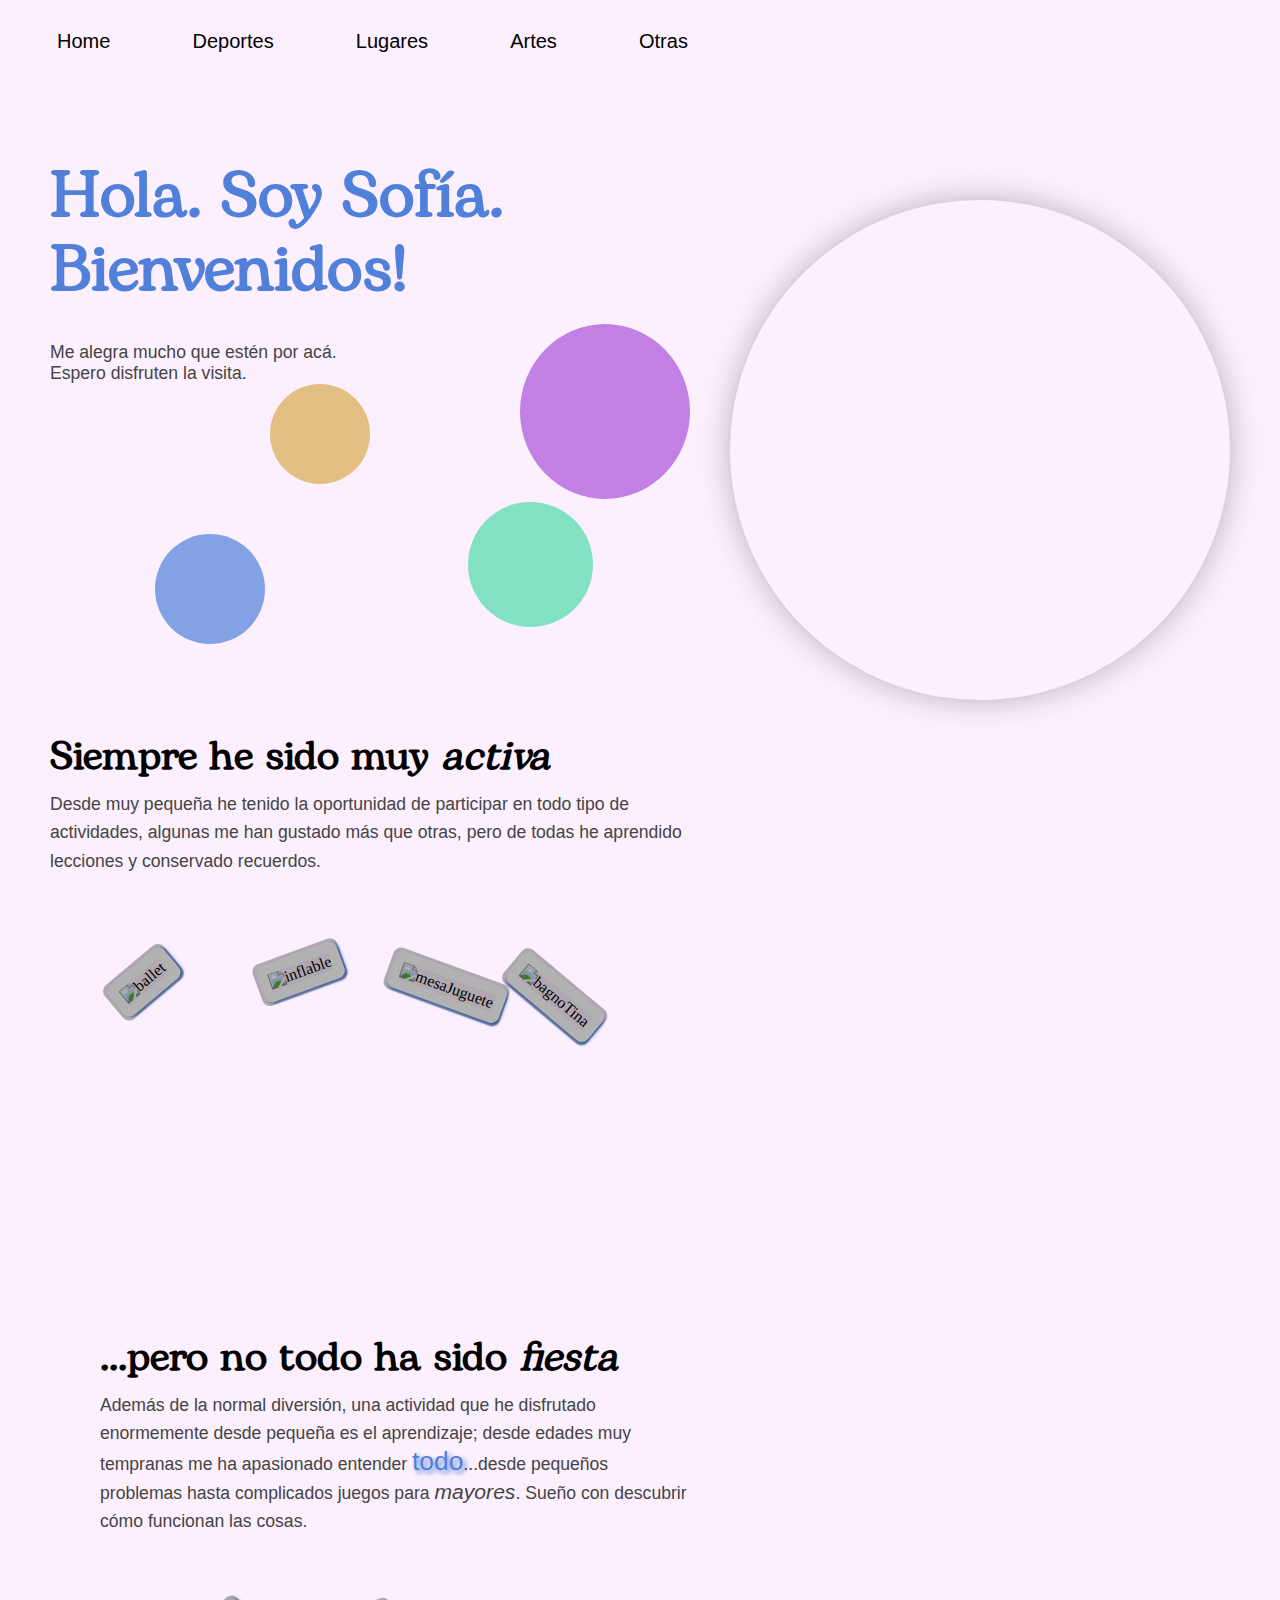
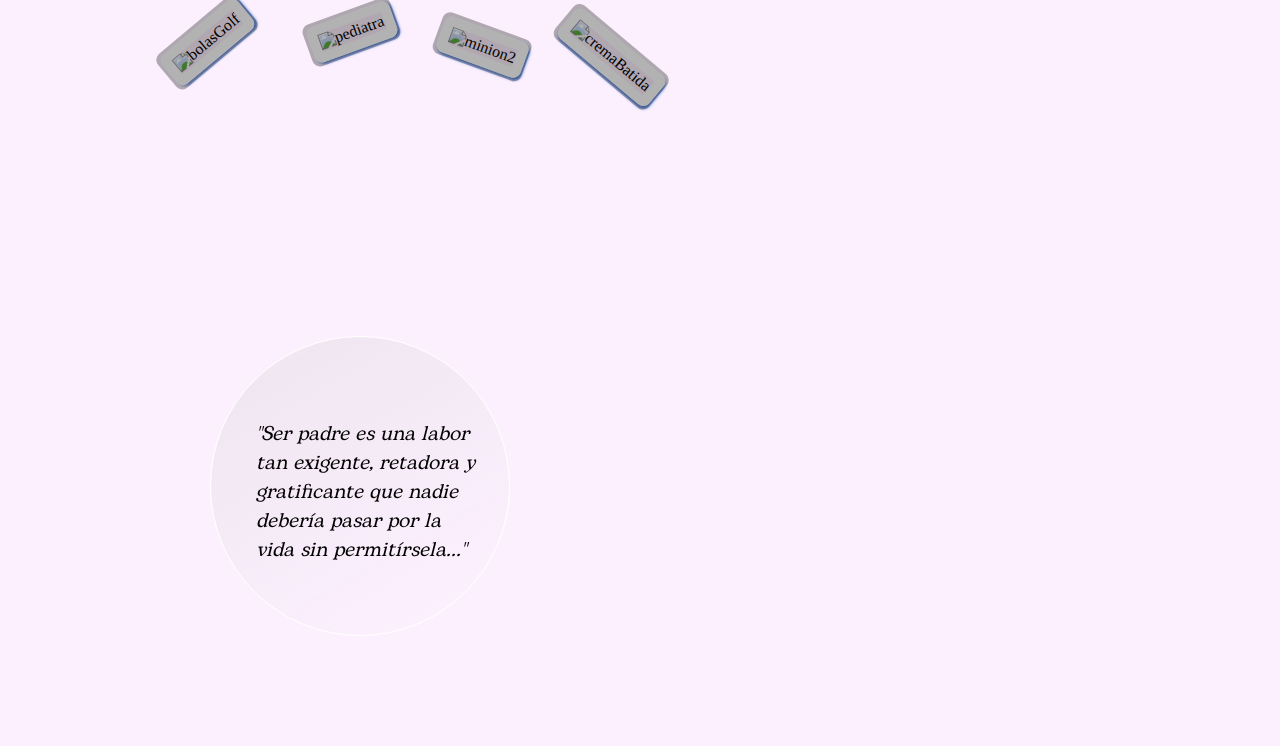
==== index.html @ b2afeb2c "firstCommit" ====
<!DOCTYPE html>
<html>
    <head>
        <meta charset="utf-8">
        <title>Mi lechucita en el tiempo</title>

        <link rel="stylesheet" href="./estilos/normalize.css">
        <link rel="stylesheet" href="./estilos/estilos.css">

        <link rel="preconnect" href="https://fonts.gstatic.com">
        <link href="https://fonts.googleapis.com/css2?family=Lobster&display=swap" rel="stylesheet">
        <!--     PARA LLAMAR LA FUENTE: font-family: 'Lobster', cursive; -->

        <link rel="preconnect" href="https://fonts.gstatic.com">
        <link href="https://fonts.googleapis.com/css2?family=Nunito:wght@200&display=swap" rel="stylesheet"> 
        <!--     PARA LLAMAR LA FUENTE: font-family: 'Nunito', sans-serif; -->
       
        <link rel="preconnect" href="https://fonts.gstatic.com">
        <link href="https://fonts.googleapis.com/css2?family=Poiret+One&display=swap" rel="stylesheet">
        <!--     PARA LLAMAR LA FUENTE: font-family: 'Poiret One', cursive; -->   
        
        <link rel="stylesheet" href="./fuentes/Bogart-Regular-trial.ttf">

        <script src="./scripts/scripts.js"></script>
        <script src="./scripts/natacion.js"></script>

        <script src="https://kit.fontawesome.com/62ea397d3a.js"></script>



    </head>

    <body id="bodyMain">
        <header id="headerMain">
            <nav class="nav">
                <ul class="nav__ul">
                    <li class="nav__li"><a class="nav__a" href="./index.html"><i class="fas fa-home"></i>Home</a></li>
                    <li class="nav__li"><a class="nav__a" href=" "><i class="fas fa-bars"></i>Deportes</a>
                        <ul>
                            <li class="nav__li"><a class="nav__a normalSize" href="./natacion.html"><i class="fas fa-swimmer"></i>Natación</a></li>
                            <li class="nav__li"><a class="nav__a normalSize" href="./basket.html"><i class="fas fa-basketball-ball"></i>Basketball</a></li>
                            <li class="nav__li"><a class="nav__a normalSize" href="./caminata.html"><i class="fas fa-walking"></i>Caminata</a></li>
                            <li class="nav__li"><a class="nav__a normalSize" href="./ciclismo.html"><i class="fas fa-biking"></i>Ciclismo</a></li>
                        </ul>
                    </li>
                    <li class="nav__li"><a class="nav__a" href="./lugares.html"><i class="fas fa-map-marked-alt"></i>Lugares</a>
                        <ul>
                            <li class="nav__li"><a class="nav__a normalSize" href="./tilapia.html"><i class="fas fa-fish"></i>Tilapia Park</a></li>
                            <li class="nav__li"><a class="nav__a normalSize" href="./coronado.html"><i class="fas fa-church"></i>Coronado</a></li>
                            <li class="nav__li"><a class="nav__a normalSize" href="./eolicas.html"><i class="fas fa-wind"></i>Eólicas</a></li>
                        </ul>
                    </li>
                    <li class="nav__li"><a class="nav__a" href="./artes.html"><i class="fas fa-paint-brush"></i>Artes</a>
                        <ul>
                            <li class="nav__li"><a class="nav__a normalSize" href="./danza.html"><i class="fas fa-eye"></i>Danza</a></li>
                            <li class="nav__li"><a class="nav__a normalSize" href="./museo.html"><i class="fas fa-dungeon"></i>Museo</a></li>
                        </ul>
                    </li>
                    <!-- <li class="nav__li"><a class="nav__a" href="./alimentacion.html"><i class="fas fa-utensils"></i>Alimentación</a></li> -->
                    <li class="nav__li" id="otras"><a class="nav__a" href="./otras.html"><i class="fas fa-bullseye"></i>Otras</a>
                        <ul>
                            <li class="nav__li"><a class="nav__a normalSize" href="./camping.html"><i class="fas fa-campground"></i>Camping</a></li>
                            <li class="nav__li"><a class="nav__a normalSize" href="./videoGames.html"><i class="fas fa-ghost"></i>Video Juegos</a></li>
                        </ul>
                    </li>
                </ul>
            </nav>
        </header>

        <div class="mainBody">
            <div class="conSaludo">
                <div class="conTitulo">
                    <h1 class="conTitulo__h1">
                        Hola. Soy Sofía.
                        <span>Bienvenidos!</span>
                    </h1>

                    <p class="conTitulo__subtitulo">Me alegra mucho que estén por acá.<br>Espero disfruten la visita.</p>
                </div>
            </div>
               
            <div class="conPortada" id="portadaPrincipal"></div>
            
            <div class="conCirc">
                <div class="conCirc__circ" id="circ1">
                    <!-- <p>Canta</p> -->
                </div>
                <div class="conCirc__circ"></div>
                <div class="conCirc__circ"></div>
                <div class="conCirc__circ"></div>
            </div>

            <article class="resegna">
                <section class="resegna__section">
                    <h2 class="resegna__subtitulo">Siempre he sido muy <span class="italic normalSize">activa</span></h2>
                    
                    <p class="resegna__p">Desde muy pequeña he tenido la oportunidad de participar en todo tipo de actividades,
                        algunas me han gustado más que otras, pero de todas he aprendido lecciones y conservado recuerdos.</p>
                    
                    <div class="resegna__colage">
                        <div class="resegna__colageImg" id="img1">
                            <img src="https://bn1303files.storage.live.com/y4m1eMiOGr52ejaf_VggFTOE1TwCV4xgynWyurK5sFDLiVl28BcUycHTIoRCNs0nmZRJM5AtZX5xlgQPsRu_UfH7MnhLQZAcRn2i1tlUg4v89bVqdx8P5YwmcbPgucX-vDVR-ah7LM3rcvBl-xzz1Ml8MRrMTUKW3Nxt9X_saBezPVzeVHlHh7FW7a1uwrISQ_U?width=600&height=600&cropmode=none" alt="ballet">
                        </div>
                        <div class="resegna__colageImg" id="img4">
                            <img src="https://bn1303files.storage.live.com/y4mA6fvFvU-Lqn-WIheasWg8DnOre4BP4QWIisnF6DxJvpbygCEiegIxmNPabYpcPpD27n7WEcGSPR7TXwMYXDR-9UEXPH3pcjp0Y94CevrsECQAE3yJbk_9sXjOXsCTliUyBfXxusY6sy6ZHq0IEz22Chue-_TwPX6gMjM4G_9joZ8Dn1HOVEQYqrJ9IknCyZp?width=2448&height=3264&cropmode=none" alt="bagnoTina">
                        </div>
                        <div class="resegna__colageImg" id="img3">
                            <img src="https://bn1303files.storage.live.com/y4mBJQECKEJsxn8ELgeWrc2OBEH_O_QTVqCtqucH2TOvl_QTZi5gADIXa2PWiOQpr8RURH_hhc69YlbosjASZ09I2i6XySRWzxo__3gZubCK6hRZFNhy9d7A6hsJaijrWVAFr5we6k1Yj80eiwOaT6dmhPJvtc9ufpTLR8_nDD7FbmHBvFx-Wbtp-KQWqA_Nq8_?width=2448&height=3264&cropmode=none" alt="mesaJuguete">
                        </div>
                        <div class="resegna__colageImg" id="img2">
                            <img src="https://bn1303files.storage.live.com/y4mgiLPytBflZ-a89ZmM4eF-3NKjc6-Cug_Whm5P2EVAS-cUT8HdzeChHriPv8PTn6nHwPIUebCI5NhUbcRtQP_RgsYFMH1tgZgOta8kvh3emYVPcE8a4WlSdg4yZf56rH0X8AlbM06wVDOZbNUjiI9RnmFs6MgBEyU7YYlIErXMkfJRamHuuaI3Ysq4Ms6DSX7?width=2448&height=3264&cropmode=none" alt="inflable">
                        </div>
                    </div>
                </section>

                <section class="resegna__section" id="section2">
                    <h2 class="resegna__subtitulo">...pero no todo ha sido <span class="italic normalSize">fiesta</span></h2>
                    
                    <p class="resegna__p">Además de la normal diversión, una actividad que he disfrutado enormemente desde pequeña es el aprendizaje;
                    desde edades muy tempranas me ha apasionado entender <span id="todo">todo</span>...desde pequeños problemas hasta complicados
                    juegos para <span class="italic">mayores</span>. Sueño con descubrir cómo funcionan las cosas.</p>

                    <div class="resegna__colage">
                        <div class="resegna__colageImg" id="img1">
                            <img src="https://bn1303files.storage.live.com/y4mOYWZHauhnOqF5A8rc1UOyfqkOEZeXv4qLfZWyrbi9asUGfHuG7jbCv7Jcmu3Z7jU2JHaLei67Q-5_Csrsl1HFFx1fiZBxxTT3urDR-NwNzvUYe8qcihV0Uih8arlKa031U3meGjptYcETi9H0Xw6sTnLbxtL97v8wn32FzNAjUC-LiibxDkgTT2QdedEJ6TN?width=1936&height=2592&cropmode=none" alt="bolasGolf">
                        </div>
                        <div class="resegna__colageImg" id="img4">
                            <img src="https://bn1303files.storage.live.com/y4mL9JD8xF7UKbe2BE9HeJN8Frl2S35_zYpHZCGU5TUdn-PJuRE5-SfKXR_niKCSmaKoPyPpjH2txc9YrV3ba_Kv9rovY0q8sYkPi9N4NCLblWN-k5bj95lFarR8tzxCduDKxSUgdMmYOTgdL_bnq0LMPYyMgtLiwIKJqy_OBRsl9N9AY4lX3d4vU6c88yzmom1?width=2068&height=2400&cropmode=none" alt="cremaBatida">
                        </div>
                        <div class="resegna__colageImg" id="img3">
                            <img src="https://bn1303files.storage.live.com/y4my7PHXuqUAq9LQ1AljIqIrYHAgSjyIjc4NOx6kuACvk-mxr4hEak621K6f7SPoR3mifIC7j4YgCYVf8exvFpeot3Iq8QCUbuiNEKXOnVZrD8iyNIVlLw0bTk_rUDItta9RBrG8XJBO6Tb4SAQBL4QW5iu6f-Ja7Jx8VolO2rWk9rigTMFTMrRejGqtP7wESec?width=193&height=312&cropmode=none" alt="minion2">
                        </div>
                        <div class="resegna__colageImg" id="img2">
                            <img src="https://bn1303files.storage.live.com/y4mHlanmtKMVHkw9o74Pgl-N5_21ap4PKLx55M2R5myzwMNnfbbIvcqZmMwK6MYB7ZMZTpvhnP9cRzVsdJQuAO82wl9cUnnLmfuGaIVxfu907S1db9KAcPmhO4Ytx8Iw83HALKtYz5rdQkZfWQXfnT4vSgdZ1FpZqV0nVZ7z44tF5aO00R-jXJTlIRr7LeGRsfO?width=2322&height=4128&cropmode=none" alt="pediatra">
                        </div>
                    </div>
                    <p>&nbsp;</p>
                </section>
            </article>
        </div>
        <div class="card1" id="card1Main">
            <!-- <p><i>"… porque ser padre de una niña es mucho más que solo serlo;
                 tendrás una relación mágica para siempre"</i>
            </p> -->
            <p><i>"Ser padre es una labor tan exigente, retadora y gratificante
                que nadie debería pasar por la vida sin permitírsela..."</i>
            </p>
        </div>


    </body>

    <footer>
        <!-- <small>(Font: Bogart Family by Zetafonts -http://www.zetafonts.com/collection/5215)</small> -->
    </footer>
</html>
---- estilos/estilos.css ----
:root {
    --celesteBase: #5080da; /*f537f5 5080da*/
    --fondoBase: #fcf0fe;
    --fondoIntenso: rgba( 247, 210, 253, 0.6);
}

html {
    scroll-behavior: smooth;
}

@font-face {
    font-family: fontBogart;
    src: url(../fuentes/Bogart-Regular-trial.ttf);
}


.mainBody {
    padding: 0px 50px;
}

#bodyMain {
    background-color: var(--fondoBase);
}

#bodyNatacion {
    background-color: var(--fondoBase);
}

header {
    height: 90px;
    padding-top: 20px;
    position: sticky;
    top: 0;
    z-index: 100;
}

#headerMain {
    background-color: var(--fondoBase);
}

#headerNatacion {
    background-color: var(--fondoBase);
}

h2 {
    margin: 20px 10px 10px 0px;
    font-family: fontBogart;
    font-size: 2.5em;
    color: #000;
}

p {
    margin: 10px 10px 10px 0px;
    color: #444;
    font: 1.1em Verdana, Geneva, Tahoma, sans-serif;
}

i {
    color: #000;
    font-size: 20px;
    margin-right: 7px;
}

/* li {
    background-color: var(--fondoBase);
} */

.conSaludo {
    display: inline-flex;
    justify-content: space-between;
}

.conTitulo__h1 {
    width: 500px;
    margin: 70px 50px 35px 0px;
    font-family: fontBogart; /*'Poiret One', cursive;*/
    text-align: left;
    font-size: 4em;
    color: var(--celesteBase);
    text-align: left;  
}

.conTitulo__subtitulo {
    color: #444;
    font: 1.1em Verdana, Geneva, Tahoma, sans-serif;
}

.conPortada {
    min-width: 500px;
    min-height: 500px;
    background-size: cover;
    border-radius: 50%;
    box-shadow: 0px 0px 30px rgba(150, 150, 150, 0.7);
    position: sticky;
    top: 200px;
    right: 50px;
    z-index: 90;
    float: right;
}


#portadaPrincipal {
    background-image: url(https://bn1303files.storage.live.com/y4m59I6vUFJo5pTwHSW8Vua_CaCqOX-XgPKIF6TmFYeJKWTq_ZqIx5vcn9mnYeN9ldilsDLNR97y5j0LUr08f5xSETU3ELc5ZlIcrrqwcEhGwC364ZXS6RyGadPKNk2L2owkqgpxn4-L2kVJC631hesw1YdreVvkbfGMyTmqwET-Yj7BGTkE02B0x10-oAg70nK?width=3456&height=2592&cropmode=none);
}

#portadaNatacion {
    background-image: url(https://bn1303files.storage.live.com/y4mhvANLPCyx84VQvt77gnThRoZHyyiueU8B4_UF-ldT1WIxTdovlAoJR_XUeMmH4nhyox3wHY9OeSmUyAAx3rjqVtkiLy2bmWDVuB7yZESzUUX_W4PqegVCJvmavpaSZjpkVOhUUJUxa93mTH_Qz7A8NO5sU8isbrfD2Mp_S6xMiO5EvZ7Jw-U5Td5dRccZeMa?width=1833&height=1634&cropmode=none);
    background-position:center;
}

#portadaCiclismo {
    background-image: url(https://bn1303files.storage.live.com/y4m02_a_vJvQPcHCZFkCItmirM-zHEJIg-k9J8lUHk7mXmP_HazAgMAgl8bLKvwohSCGFuyvkk49dF8TGWev4VC-EDJi9obmbY5dpU2zG3qfL4VHuUoV36qLM9yioBykOBIMXZM8i2V8jiHQEWuL3LsUX_iMGe4bz9-krxwcjP9QZy22JCJ36FpfrFbKcKuy5-r?width=1242&height=2208&cropmode=none);
    background-position:center;
}

#portadaBasket {
    background-image: url(https://bn1303files.storage.live.com/y4mHyMvckwQ3aLQ4Yjg_5PQfYTycPgq8ULzkCCiCQgBc9bX0pjQLPcGISLNzv-5y9w-qPnE0BvvZHe6FrrKP-fWtNYQ38j9Fv5ZOc6GYxgL4-Z_gMRilvgzFpgn6aNcS7e0ilLZdUAAP0NlbVINOHqf20a6LHOiVLrcJ7iAzWzgBAGfFl5-KuOBXzUXF-Ybt2q9?width=3662&height=2744&cropmode=none);
    background-position:center;
}

#portadaCaminata {
    background-image: url(https://bn1303files.storage.live.com/y4md9-qu0iLHwASoFuySGJlFDYf81hodjaNhp8hgvP_Qv-oq2PR9v6tq3zGZ5VWJW1bdW6lGlm5g1kQf5FjzZm6MAnL5GcXXgg5mkKZNBE23dUB_V2d3HewVV2_rsGWdcVA5c5i4f720z3n2g4a5jMkJP26K2XNSHnxeVT0t2z2oAQL1mwuKN9jgwGta4bYfut7?width=4032&height=3024&cropmode=none);
    background-position:center;
}

#portadaMuseo {
    background-image: url(https://bn1303files.storage.live.com/y4m9Ez08ZaOP04L3WG74kWibFvNA37BtByCTPkSi3-k6hTufEbFx08ygZL6pK2j4lWdHQimNCREnljC3YQrjc6zr3a9X7siEttOSlEOirAiO9TCJNWPHhMuo5OTyLfUOHDi9650Mze7DCcMN97vZo-f-zlvb1EqP3kUQ5OdjFCFzG8HReh-0AO0jecJBAbYHrcr?width=4032&height=3024&cropmode=none);
    /* background-position:center; */
}

#portadaEolicas {
    background-image: url(../imagenes/IMG_0530.JPG);
    background-size: cover;
}

#portadaCamping {
    background-image: url(../imagenes/IMG_4751b.jpg);
    background-size: cover;
}

#portadaTilapia {
    background-image: url(https://bn1303files.storage.live.com/y4mRbpX2AWPpv78yl-gdib2HY7nlun221XuwOuSCRskZ1HB61kfjgTZ8e1okIEgT0TW5Gn-U4G8vSuDIVurkhd9HamCk_o6iCoSNlav_YL_7GNGZdITiGE8fC1e3oBtk5u-oRu8gXy37eBC-AF8xgfeComywbIwedT2Mt6oIfK07BNUq0NWWQBPKReH4kIkABmB?width=4032&height=3024&cropmode=none);
    background-size: cover;
}

#portadaCoronado {
    background-image: url(https://bn1303files.storage.live.com/y4m37zO-dcKhZNwdz7eCSD_yDV4DInLeIJkoI-QM1XGmwICXW6P4_2AGR3liy26zk793NjxWIP0MBgKFpELXDmyvnAqKyoTffijJcGo6NAxiL4THdyTByvRkhzAfl-snv9CTeUvB9LErkjYcMqWilm7wQ3PjXPiD7CzMQ9m3GutYOUso2TdUsfmRiSDzSHVjwZj?width=2798&height=3008&cropmode=none);
    background-size: cover;
}

#portadaDanza {
    background-image: url(../imagenes/Ballet.JPG);
    background-size: cover;
}

#portadaVideoGames {
    background-image: url(https://bn1303files.storage.live.com/y4mavQrtAmm6zD--dXyLS1_yDdQNd4keqFReLkRyWfWiXS73WSGMyRdtMAqpSTZGcUOab6FNp5M97igSC-noLoNEvEwY8mtxFqbfXaTDcDY6ewlsHuV01pblrFIZSnYSmQJebslgrrLfd2-j9T5zt9MTJ1w28CTKY9mF668-UF8MnpvcLiP-RTEflR1SPWEM15P?width=512&height=288&cropmode=none);
    background-size: cover;
    background-position: center;
}

.nav {
    width: 60%;
    margin-top: 5px;
    padding: 5px 5px 5px 50px;
}

.nav__ul {
    width: 100%;
    display: flex;
    list-style-type: none;
}

.nav__li {
    position: relative;
    flex-grow: 1;
    background-color: var(--fondoBase);
    /* text-align: right; */
}


.nav__a {
    width: 100px;
    height: 40;
    padding-bottom: 8px;
    font-family: Verdana, Geneva, Tahoma, sans-serif;
    text-decoration: none;
    font-size: 20px;
    color: #000;
}

.nav__a::before {
    content: '';
    display: block;
    width: 0%;
    height: 3px;
    position:absolute;
    bottom: -1px;
    background-color: var(--celesteBase);
    transition: ease-in-out 0.5s;
}

nav ul ul {
    margin-top: 10px;
    display: none;
    list-style: none;
}

nav ul ul li {
    padding: 10px 0px;
}

nav ul > li:hover > ul {
    display: block;
}

.nav__li:hover > a {
    color:  var(--celesteBase);
} 


.nav__li:hover > a > i {
    color:  var(--celesteBase);
}    


.card1 p {
    position: relative;
    top: 72px;
    left: 15px;
    color: white;
    font-size: 1em;
    font-family: fontBogart; 
    line-height: 1.75em;
}
/*'Poiret One', cursive;*/

#card1Main {
    width: 300px;
    height: 300px;
    margin: 20px 10px 10px 10px;
    padding: 1px 30px;
    border: 1px solid white;
    background: linear-gradient(-30deg, transparent 15%, rgba(206, 204, 204, 0.3));
    position: relative;
    top: -100px;
    left: 200px;
    border-radius: 50%;
    z-index: 91;
}

#card1Natacion {
    width: 300px;
    height: 300px;
    margin: 100px 10px 10px 10px;
    padding: 1px 30px;
    border: 1px solid white;
    background: linear-gradient(-30deg, transparent 15%, rgba(206, 204, 204, 0.3));
    position: relative;
    top: -200px;
    left: 1000px;
    border-radius: 50%;
    z-index: 91;
}

.conCirc {
    display: grid;
    max-width: 71%;
    position: relative;
    top: -70px;
    grid-template-columns: repeat(2, 320px);
    grid-template-rows: repeat(2, 160px);
    /* background-color: blueviolet; */
}


.conCirc__circ:nth-child(1) {
    background-color: #daaa50;
    justify-self: flex-end;
    align-self: flex-end;
    width: 100px;
    height: 100px;
    border-radius: 50%;
    opacity: 0.7;
    /* animation: moverCirculo1 1s ease-in-out 0s infinite alternate-reverse; */
    /* animation: agrandarCirculo1 1s ease-in-out 1s infinite alternate-reverse; */
}

@keyframes moverCirculo1 {
    from {
        justify-self: flex-end;
        align-self: flex-end;
    }

    to {
        justify-self: flex-start;
        align-self: flex-start;
    }
}


.conCirc__circ:nth-child(2) {
    background-color: #aa50da;
    justify-self: flex-end;
    align-self: flex-start;
    width: 170px;
    height: 175px;
    border-radius: 50%;
    opacity: 0.7;
    /* animation: moverCirculo2 1s cubic-bezier(0.075, 0.82, 0.165, 0.1) 200ms infinite alternate-reverse; */

}

@keyframes moverCirculo2 {
    from {
        justify-self: flex-end;
        align-self: flex-start;
    }

    to {
        justify-self: flex-start;
        align-self: flex-end;
    }
}



.conCirc__circ:nth-child(3) {
    background-color: var(--celesteBase);
    justify-self: center;
    align-self: flex-end;
    width: 110px;
    height: 110px;
    border-radius: 50%;
    opacity: 0.7;
    /* animation: moverCirculo3 1s linear 200ms infinite alternate-reverse; */
}

@keyframes moverCirculo3 {
    from {
        justify-self: center;
        align-self: flex-end;
    }

    to {
        justify-self: flex-end;
        align-self: flex-start;
    }
}


.conCirc__circ:nth-child(4) {
    background-color: #50daaa;
    justify-self: center;
    align-self: center;
    width: 125px;
    height: 125px;
    border-radius: 50%;
    opacity: 0.7;
    /* animation: moverCirculo4 1s cubic-bezier(0.755, 0.05, 0.855, 0.06) 100ms infinite alternate-reverse; */
}

@keyframes moverCirculo4 {
    from {
        justify-self: center;
        align-self: center;
    }

    to {
        justify-self: flex-start;
        align-self: flex-start;
    }
}

#circ1 {
    position: relative;
}

#circ1 p {
    position: relative;
    left: -100px;
}

.agua {
    color: var(--celesteBase);
    text-shadow: 3px 3px 5px  var(--celesteBase);
}    

.resegna {
    max-width: 55%;
}    

.resegna__p {
    line-height: 1.6em;
}

.resegna__colage {
    display: flex;
    margin-bottom: 450px;
    position: relative;
}

.resegna__colageImg img {
    width: 220px;
    height: 250px;
    margin: 3px;
    border: 10px solid #fff;
    border-radius: 8px;
    box-shadow: 2px 2px 3px var(--celesteBase);
    object-fit:cover;
}

.resegna__colageImg::before {
    content: '';
    width: 99%;
    height: 99%;
    border-radius: 8px;
    position: absolute;
    background-color: #000;
    opacity: .3;
}

.resegna__colageImg:hover {
    transform: rotate(360deg) scale(1.5);
    rotate: initial;
    z-index: 40;
}

.resegna__colageImg:hover::before {
    opacity: 0;
}


#img1 {
    rotate: -40deg;
    position: absolute;
    /* z-index: 10; */
    top: 75px;
    left: 55px;
    transition: ease-in all 0.7s;
}

#img2 {
    rotate: -20deg;
    position: absolute;
    /* z-index: 20; */
    top: 65px;
    left: 205px;
    transition: ease-in all 0.7s;
}

#img3 {
    rotate: 20deg;
    position: absolute;
    /* z-index: 15; */
    top: 80px;
    left: 335px;
    transition: ease-in all 0.7s;

}

#img4 {
    rotate: 40deg;
    position: absolute;
    /* z-index: 8; */
    top: 90px;
    left: 450px;
    transition: ease-in all 0.7s;
}

#todo {
    font-size: 1.5em;
    color: var(--celesteBase);
    text-shadow: 3px 3px 5px  #5580da;
}

.italic {
    font-style: italic;
    font-size: 1.2em;
}

.normalSize {
    font-size: 100%;
}

.videosBody {
    display: flex;
    margin-top: 100px;
}

.conVideos {
    position: relative;
    left: 5%;
}

.conVideos__elem {
    display: flex;
    /* margin: 0px 20px 20px 0px; */
}


.conVideos__video {
    position: relative;
    align-self: flex-start;
    margin-top: 30px;
    width: 400px;
    border-radius: 3px;
}


.conVideos__detalle {
    width: 450px;
    display: flex;
    flex-direction: column;
    /* padding: 20px; */
    margin-left: 30px;
    margin-top: 50px;
}


.menuVideos {
    align-self: start;
    position: sticky;
    top: 120px;
    margin-top: 30px;
    margin-left: 50px;
    padding: 20px;
    background-color: var(--celesteBase);
    border-radius: 3px;
}

.menuVideos__lista {
    list-style-type: none;    
}

.menuVideos__opciones {
    text-decoration: none;
    font-size: 20px;
    color: whitesmoke;
    line-height: 2;
}


.gridCont {
    display: grid;
    margin: 50px 50px;
    grid-template-columns: repeat(auto-fill, minmax(400px,1fr));
    /* grid-auto-rows: 200px; */
    grid-gap: 10px;
}

.gridCont__img {
    object-fit: cover;
    min-height: 100%;
}

#section2 {
    margin-left: 50px;
}

.gridCont__img:nth-child(1) {
    grid-column: 1 / 3;
    position: relative;
}


.gridCont:nth-child(1)::before {
    content: 'VIMOS LA HISTORIA DE LA RUEDA DE CARRETA Y LA TÉCNICA DE COLOR PARA PINTARLA';
    /* display: none; */
    position: absolute;
    width: 100%;
    height: 100%;
    background-color: #444;
    color: #fff;
    opacity: .5;
    z-index: 5;
}

.gridCont__img:nth-child(2) {
    object-position: -20px;
    
}

.gridCont__img:nth-child(3) {
    grid-row: 2 / 4;
}

.gridCont__img:nth-child(6) {
    grid-column: 2 / 4;
}

.gridCont__img:nth-child(7) {
    grid-row: 4 / 6;
}

.gridCont__img:nth-child(8) {
    grid-column: 2 / 4;
    grid-row: span 2;
}

.gridCont__img:nth-child(10) {
    object-position: 0px;
}

.gridCont__img:nth-child(11) {
    grid-column: 2 / 4;
}
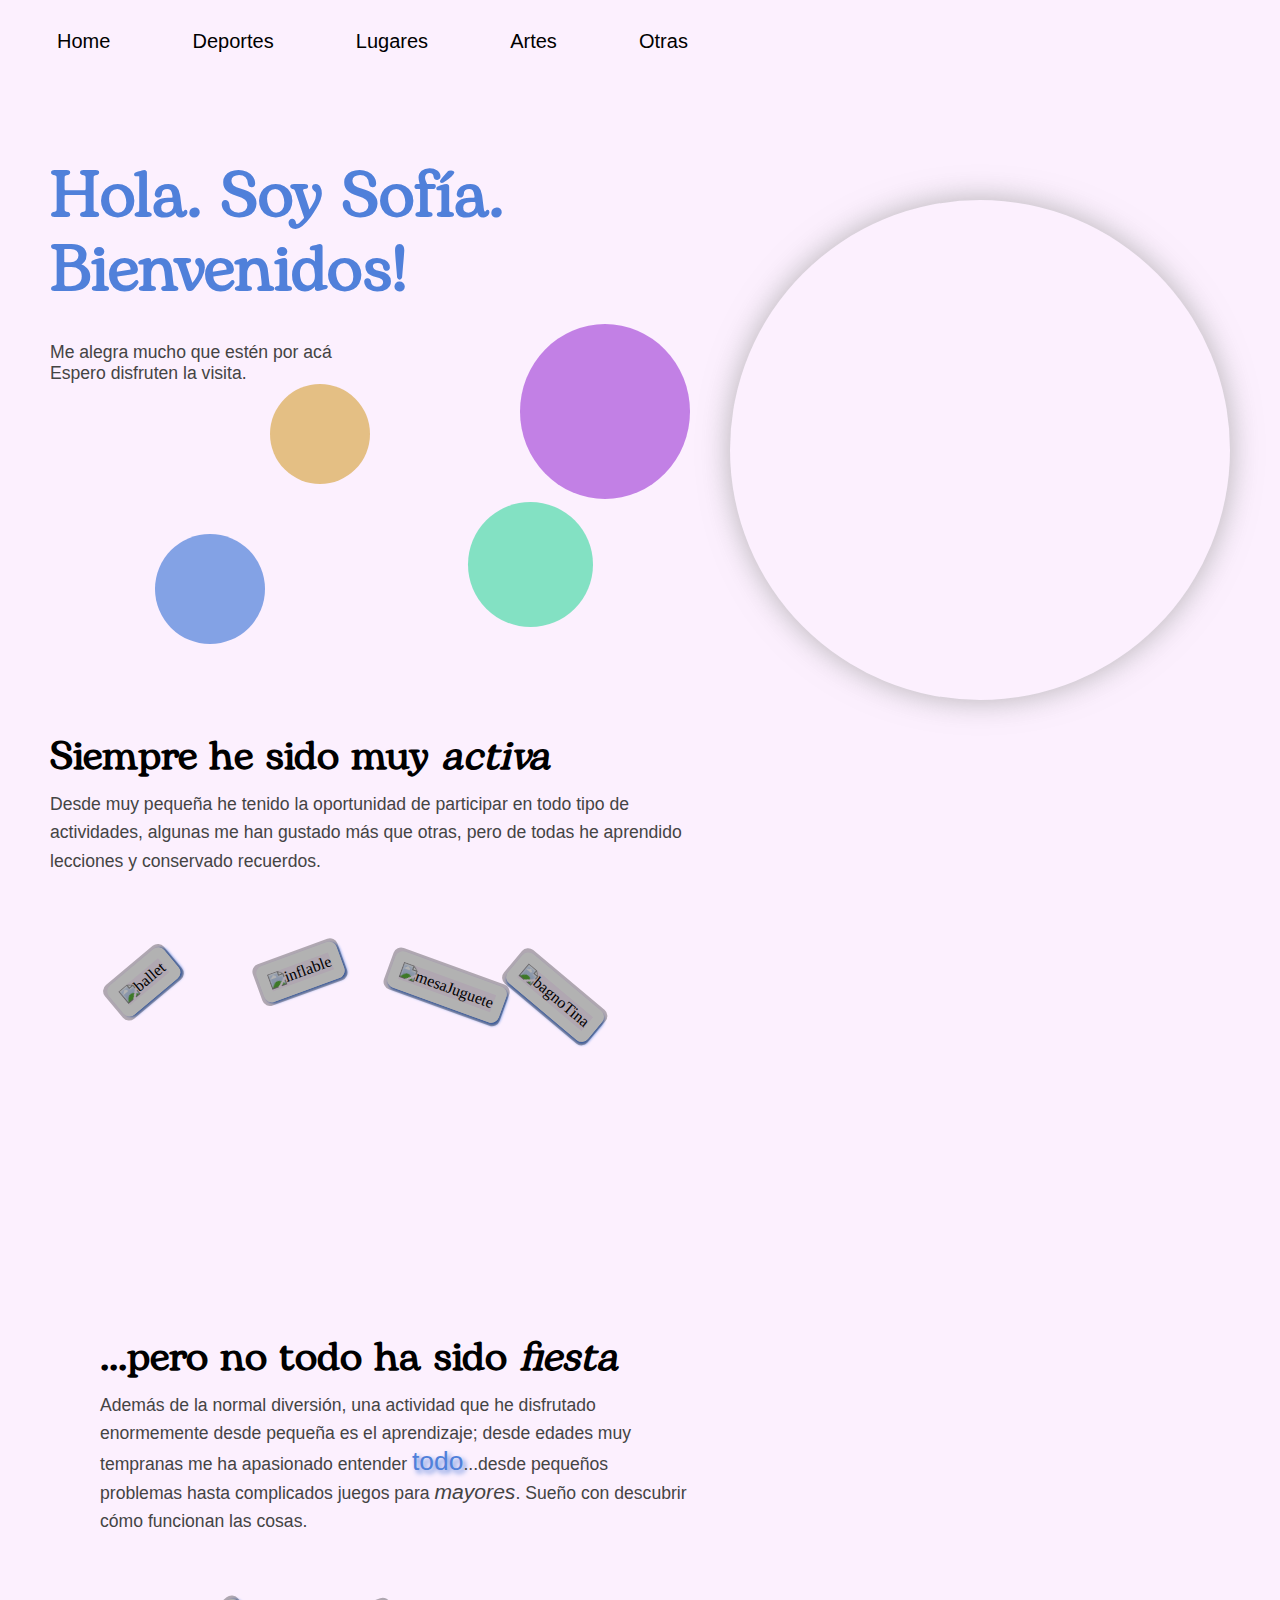
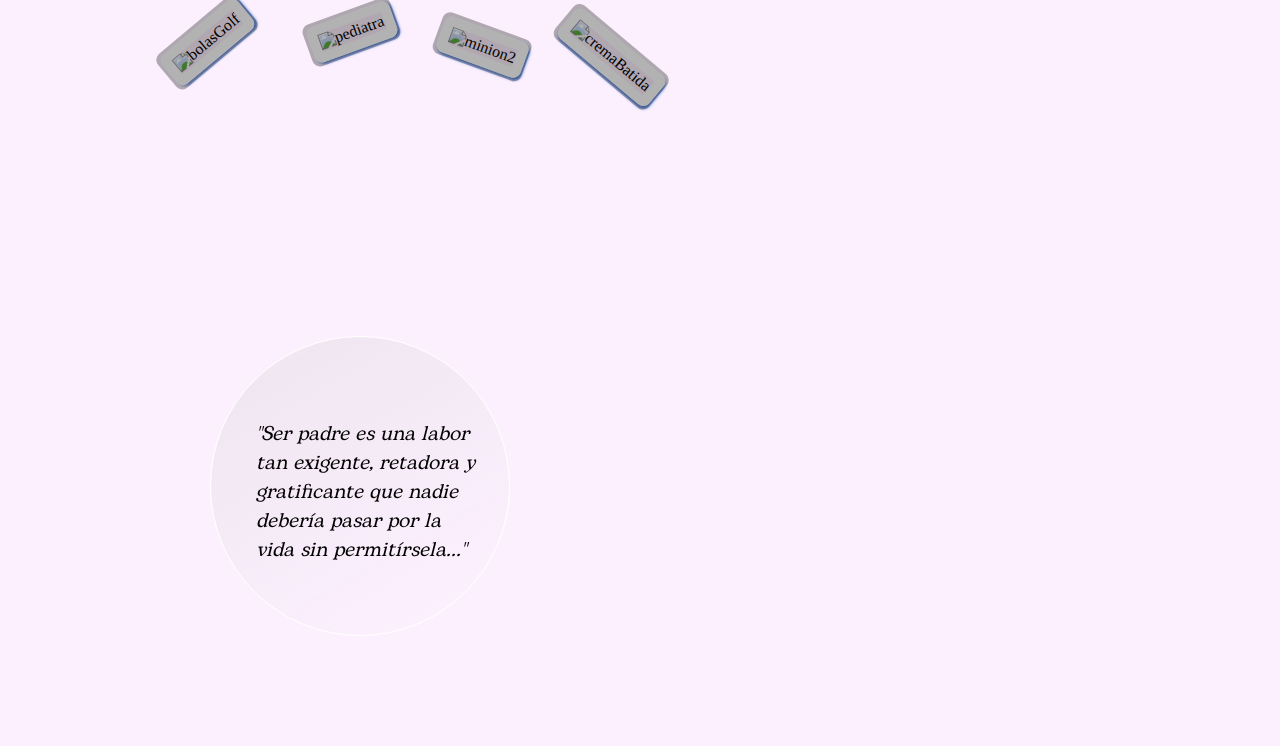
==== commit 9fd1389c: "Probando github" ====
--- a/index.html
+++ b/index.html
@@ -75,7 +75,7 @@
                         <span>Bienvenidos!</span>
                     </h1>
 
-                    <p class="conTitulo__subtitulo">Me alegra mucho que estén por acá.<br>Espero disfruten la visita.</p>
+                    <p class="conTitulo__subtitulo">Me alegra mucho que estén por acá<br>Espero disfruten la visita.</p>
                 </div>
             </div>
                
